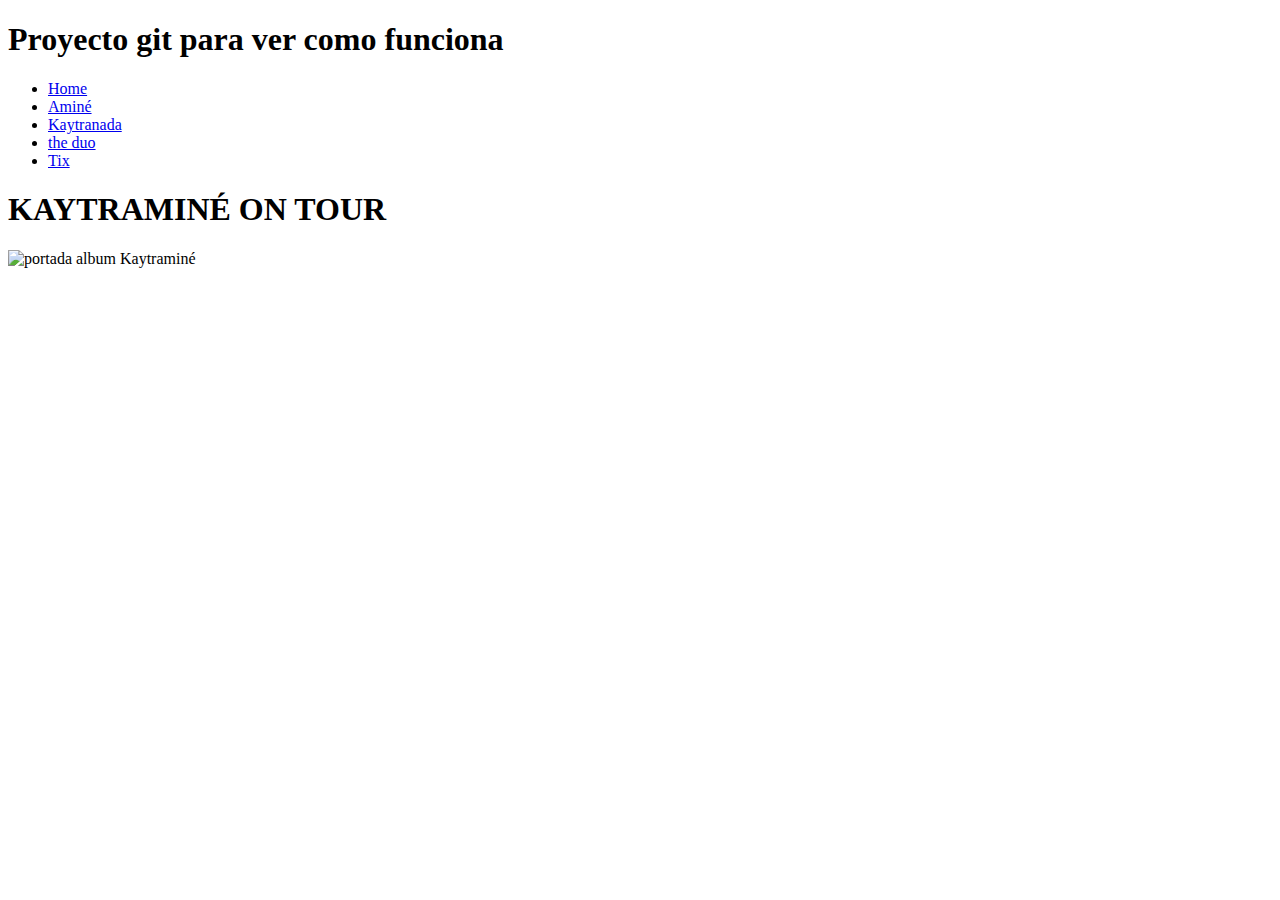
==== index.html @ fcdf0e68 "added links to the navigation bar and started mobile" ====
<!DOCTYPE html>
<html lang="en">
<head>
    <meta charset="UTF-8">
    <meta name="viewport" content="width=device-width, initial-scale=1.0">
    <link href="https://cdn.jsdelivr.net/npm/bootstrap@5.3.2/dist/css/bootstrap.min.css" rel="stylesheet" 
    integrity="sha384-T3c6CoIi6uLrA9TneNEoa7RxnatzjcDSCmG1MXxSR1GAsXEV/Dwwykc2MPK8M2HN" crossorigin="anonymous">
    <title>Proyecto git</title>
</head>
<body>

    <header>
        <h1>Proyecto git para ver como funciona</h1>
        <ul>
            <li><a href="index.html">Home</a></li>
            <li><a href="./pages/amine.html">Aminé</a></li>
            <li><a href="./pages/kaytranada.html">Kaytranada</a></li>
            <li><a href="./pages/kaytramine.html">the duo</a></li>
            <li><a href="./pages/tickets.html">Tix</a></li>
        </ul>
    </header>

    <main>

        <div class="hero-section container">
            <div class="row">
                <h1>KAYTRAMINÉ ON TOUR</h1>
                    <img class="col-sm-12" src="./img/kaytramine-portrait.png" alt="portada album Kaytraminé">
            </div>


        </div>


    </main>
    

    <script src="https://cdn.jsdelivr.net/npm/bootstrap@5.3.2/dist/js/bootstrap.bundle.min.js" 
    integrity="sha384-C6RzsynM9kWDrMNeT87bh95OGNyZPhcTNXj1NW7RuBCsyN/o0jlpcV8Qyq46cDfL" crossorigin="anonymous"></script>
</body>

</html>
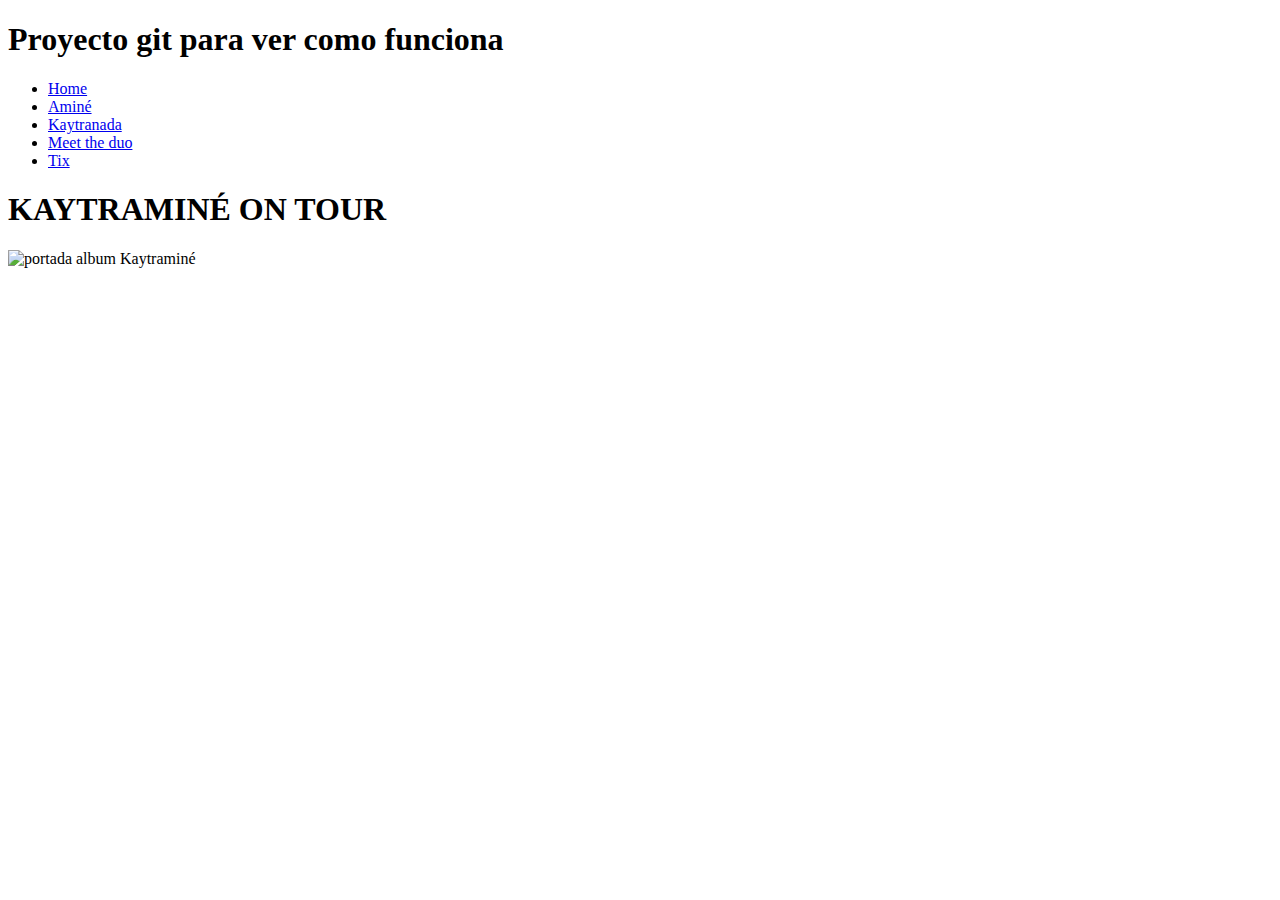
==== commit 33f65c0c: "changed the name of the 4th li" ====
--- a/index.html
+++ b/index.html
@@ -15,7 +15,7 @@
             <li><a href="index.html">Home</a></li>
             <li><a href="./pages/amine.html">Aminé</a></li>
             <li><a href="./pages/kaytranada.html">Kaytranada</a></li>
-            <li><a href="./pages/kaytramine.html">the duo</a></li>
+            <li><a href="./pages/kaytramine.html">Meet the duo</a></li>
             <li><a href="./pages/tickets.html">Tix</a></li>
         </ul>
     </header>
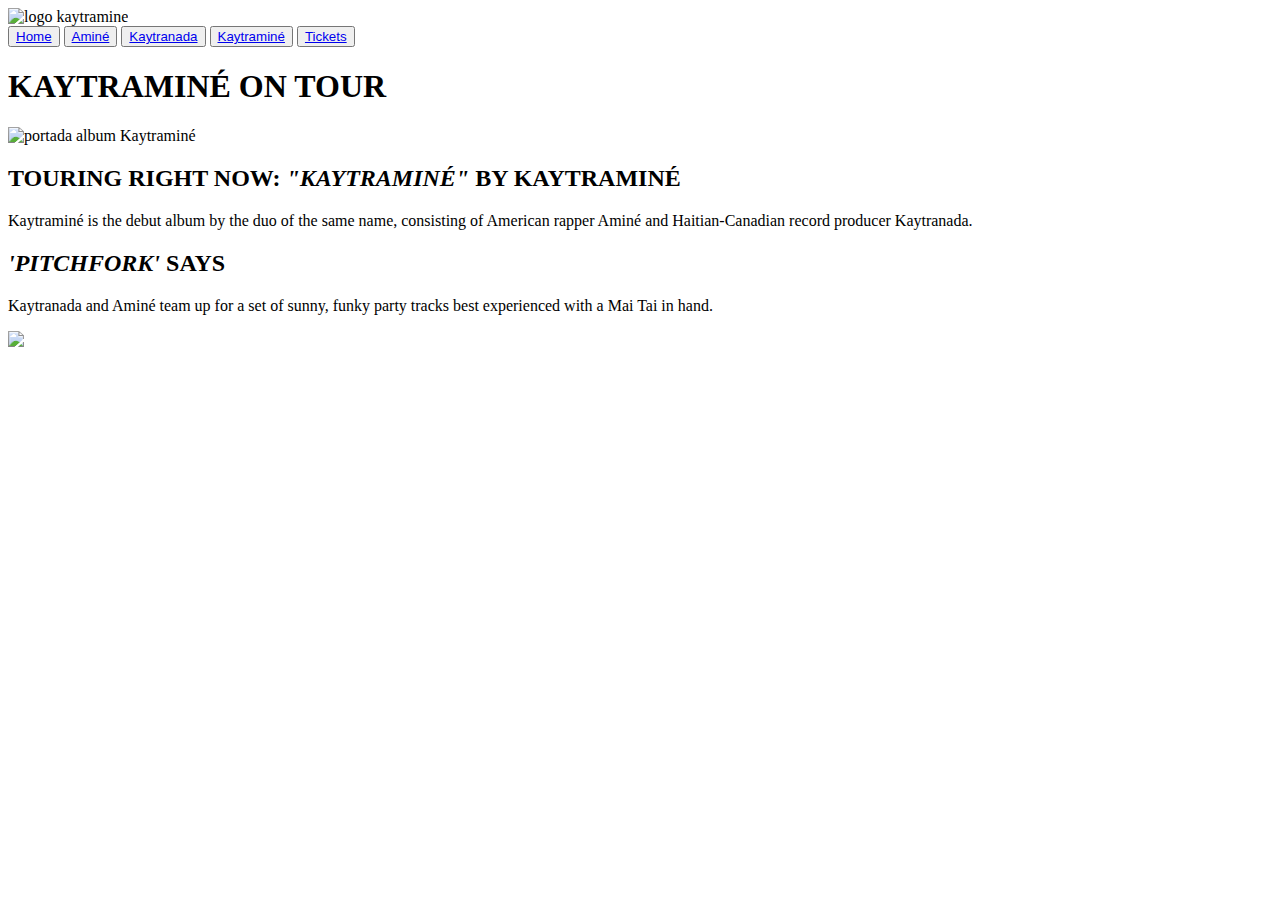
==== commit 04d9922d: "Added second section to index" ====
--- a/index.html
+++ b/index.html
@@ -9,30 +9,53 @@
 </head>
 <body>
 
-    <header>
-        <h1>Proyecto git para ver como funciona</h1>
-        <ul>
-            <li><a href="index.html">Home</a></li>
-            <li><a href="./pages/amine.html">Aminé</a></li>
-            <li><a href="./pages/kaytranada.html">Kaytranada</a></li>
-            <li><a href="./pages/kaytramine.html">Meet the duo</a></li>
-            <li><a href="./pages/tickets.html">Tix</a></li>
-        </ul>
+    <header class="container">
+        <img class="col-sm-8 offset-sm-2 col-xl-4" src="./img/logo.png" alt="logo kaytramine">
+
+        <nav>
+            <div class="nav nav-tabs" id="nav-tab" role="tablist">
+              <button class="nav-link active" id="nav-home-tab" data-bs-toggle="tab" data-bs-target="#nav-home" type="button" role="tab" aria-controls="nav-home" aria-selected="true"><a href="./index.html">Home</a></button>
+              <button class="nav-link" id="nav-amine-tab" data-bs-toggle="tab" data-bs-target="#nav-amine" type="button" role="tab" aria-controls="nav-amine" aria-selected="false"><a href="./pages/amine.html">Aminé</a></button>
+              <button class="nav-link" id="nav-kaytranada-tab" data-bs-toggle="tab" data-bs-target="#nav-kaytranada" type="button" role="tab" aria-controls="nav-kaytranada" aria-selected="false"><a href="./pages/kaytranada.html">Kaytranada</a></button>
+              <button class="nav-link" id="nav-kaytramine-tab" data-bs-toggle="tab" data-bs-target="#nav-kaytramine" type="button" role="tab" aria-controls="nav-kaytramine" aria-selected="false"><a href="./pages/kaytramine.html">Kaytraminé</a></button>
+              <button class="nav-link" id="nav-tickets-tab" data-bs-toggle="tab" data-bs-target="#nav-tickets" type="button" role="tab" aria-controls="nav-tickets" aria-selected="false"><a href="./pages/tickets.html">Tickets</a></button>
+            </div>
+          </nav>
+          <div class="tab-content" id="nav-tabContent">
+            <div class="tab-pane fade show active" id="nav-home" role="tabpanel" aria-labelledby="nav-home-tab" tabindex="0"></div>
+            <div class="tab-pane fade" id="nav-amine" role="tabpanel" aria-labelledby="nav-amine-tab" tabindex="0"></div>
+            <div class="tab-pane fade" id="nav-kaytranada" role="tabpanel" aria-labelledby="nav-kaytranada-tab" tabindex="0"></div>
+            <div class="tab-pane fade" id="nav-kaytramine" role="tabpanel" aria-labelledby="nav-kaytramine-tab" tabindex="0"></div>
+            <div class="tab-pane fade" id="nav-tickets" role="tabpanel" aria-labelledby="nav-tickets-tab" tabindex="0"></div>
+            
+          </div>
     </header>
 
     <main>
 
-        <div class="hero-section container">
-            <div class="row">
+        <div class="landing container">
+            <div class="hero-section">
                 <h1>KAYTRAMINÉ ON TOUR</h1>
-                    <img class="col-sm-12" src="./img/kaytramine-portrait.png" alt="portada album Kaytraminé">
+                    <img class="col-sm-12 col-xl-8 offset-xl-2" src="./img/kaytramine-portrait.png" alt="portada album Kaytraminé">
+                    <article class="col-sm-12 col-xl-5">
+                        <h2><strong>TOURING RIGHT NOW: <em>"KAYTRAMINÉ"</em> BY KAYTRAMINÉ</strong></h2>
+                        <p>Kaytraminé is the debut album by the duo of the same name, consisting of American rapper Aminé and Haitian-Canadian record producer Kaytranada.</p>
+                    </article>
             </div>
+        </div>
 
-
+        <div class="pages container">
+            <h2><em>'PITCHFORK'</em> SAYS</h2>
+            <p>Kaytranada and Aminé team up for a set of sunny, funky party tracks best experienced with a Mai Tai in hand.</p>
+            <img class="col-sm-12 col-xl-4 " src="./img/label.png">
         </div>
 
 
     </main>
+
+    <footer>
+        <i class></i>
+    </footer>
     
 
     <script src="https://cdn.jsdelivr.net/npm/bootstrap@5.3.2/dist/js/bootstrap.bundle.min.js" 
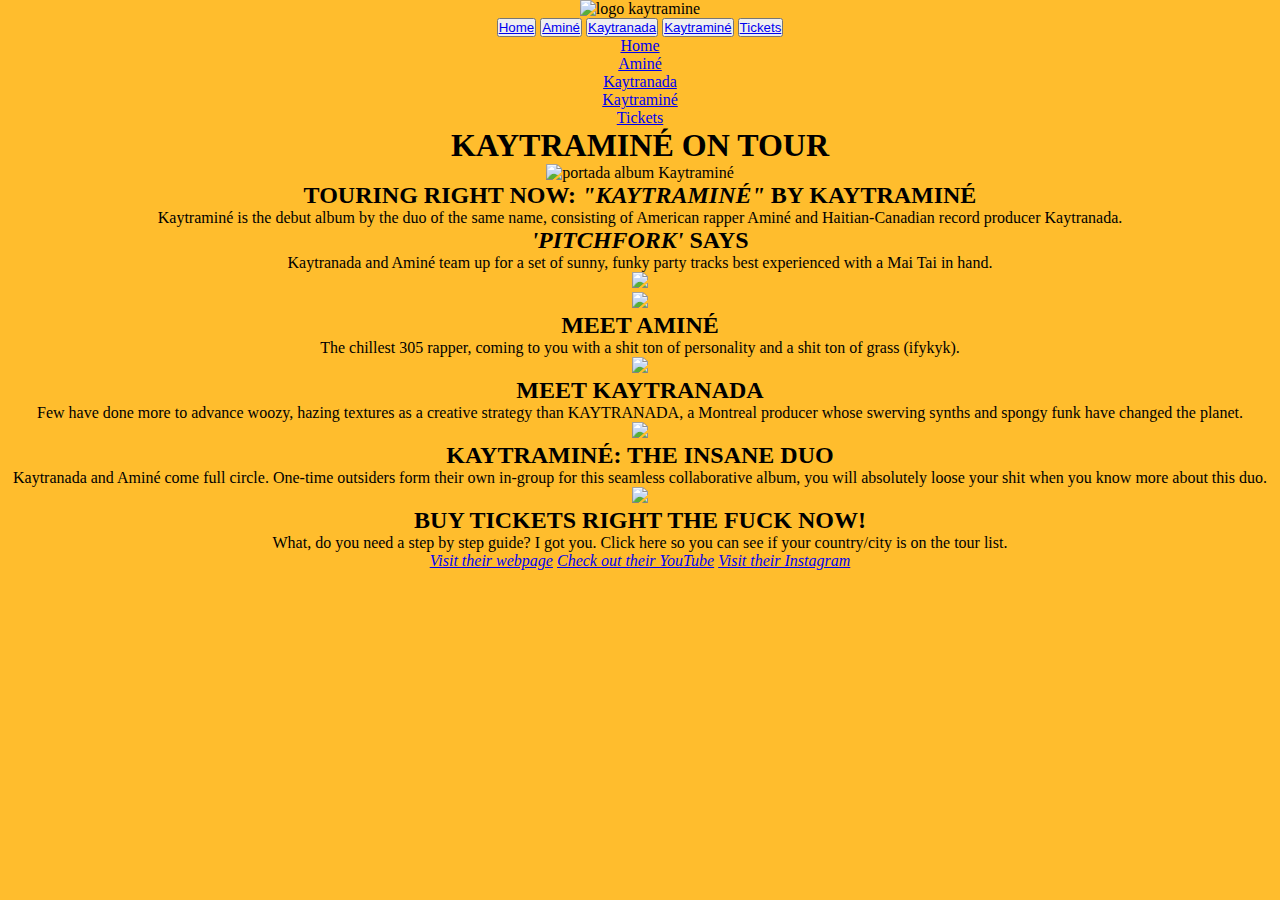
==== commit 1b4b343e: "linked css and added main elements" ====
--- a/index.html
+++ b/index.html
@@ -3,16 +3,17 @@
 <head>
     <meta charset="UTF-8">
     <meta name="viewport" content="width=device-width, initial-scale=1.0">
+    <link rel="stylesheet" href="./css/styles.css">
     <link href="https://cdn.jsdelivr.net/npm/bootstrap@5.3.2/dist/css/bootstrap.min.css" rel="stylesheet" 
     integrity="sha384-T3c6CoIi6uLrA9TneNEoa7RxnatzjcDSCmG1MXxSR1GAsXEV/Dwwykc2MPK8M2HN" crossorigin="anonymous">
-    <title>Proyecto git</title>
+    <title>KAYTRAMINÉ ON TOUR</title>
 </head>
 <body>
 
     <header class="container">
         <img class="col-sm-8 offset-sm-2 col-xl-4" src="./img/logo.png" alt="logo kaytramine">
 
-        <nav>
+        <nav class="nav-mobile">
             <div class="nav nav-tabs" id="nav-tab" role="tablist">
               <button class="nav-link active" id="nav-home-tab" data-bs-toggle="tab" data-bs-target="#nav-home" type="button" role="tab" aria-controls="nav-home" aria-selected="true"><a href="./index.html">Home</a></button>
               <button class="nav-link" id="nav-amine-tab" data-bs-toggle="tab" data-bs-target="#nav-amine" type="button" role="tab" aria-controls="nav-amine" aria-selected="false"><a href="./pages/amine.html">Aminé</a></button>
@@ -29,6 +30,16 @@
             <div class="tab-pane fade" id="nav-tickets" role="tabpanel" aria-labelledby="nav-tickets-tab" tabindex="0"></div>
             
           </div>
+
+          <nav class="nav-desktop">
+            <ul>
+                <li><a href="./index.html">Home</a></li>
+                <li><a href="./pages/amine.html">Aminé</a></li>
+                <li><a href="./pages/kaytranada.html">Kaytranada</a></li>
+                <li><a href="./pages/kaytramine.html">Kaytraminé</a></li>
+                <li><a href="./pages/tickets.html">Tickets</a></li>
+            </ul>
+          </nav>
     </header>
 
     <main>
@@ -48,13 +59,61 @@
             <h2><em>'PITCHFORK'</em> SAYS</h2>
             <p>Kaytranada and Aminé team up for a set of sunny, funky party tracks best experienced with a Mai Tai in hand.</p>
             <img class="col-sm-12 col-xl-4 " src="./img/label.png">
+
+            <div class="cards">
+
+                <div class="card container">
+                    <div class="img-area">
+                        <img src="./img/amine-purple.jpg">
+                    </div>
+                    <div class="text-area">
+                        <h2>MEET AMINÉ</h2>
+                        <p>The chillest 305 rapper, coming to you with a shit ton of personality and a shit ton of grass (ifykyk).</p>
+                    </div>
+                </div>
+
+                <div class="card container">
+                    <div class="img-area">
+                        <img src="./img/kaytranada-orange.jpg">
+                    </div>
+                    <div class="text-area">
+                        <h2>MEET KAYTRANADA</h2>
+                        <p>Few have done more to advance woozy, hazing textures as a creative strategy than KAYTRANADA, a Montreal producer whose swerving synths and spongy funk have changed the planet.</p>
+                    </div>
+                </div>
+
+                <div class="card container">
+                    <div class="img-area">
+                        <img src="./img/kaytramine.jpg">
+                    </div>
+                    <div class="text-area">
+                        <h2>KAYTRAMINÉ: THE INSANE DUO</h2>
+                        <p>Kaytranada and Aminé come full circle. One-time outsiders form their own in-group for this seamless collaborative album, you will absolutely loose your shit when you know more about this duo.</p>
+                    </div>
+                </div>
+
+                <div class="card container">
+                    <div class="img-area">
+                        <img src="./img/kaytramine-album-cover.jpg">
+                    </div>
+                    <div class="text-area">
+                        <h2>BUY TICKETS RIGHT THE FUCK NOW!</h2>
+                        <p>What, do you need a step by step guide? I got you. Click here so you can see if your country/city is on the tour list.</p>
+                    </div>
+                </div>
+
+            </div>
         </div>
-
 
     </main>
 
     <footer>
-        <i class></i>
+        <div class="bottom-icons">
+            <a href="https://kaytramine.com/"><i class="fa-solid fa-globe"> Visit their webpage</i></a>
+            <a href="https://www.youtube.com/watch?v=Fbgsu4eP59o&list=PLgmepPpw93pwMlzt09ep19Pjx5pPJwtaE&ab_channel=Amin%C3%A9"><i class="fa-brands fa-youtube"> Check out their YouTube</i></a>
+            <a href="https://www.instagram.com/kaytramine/"><i class="fa-brands fa-square-instagram"> Visit their Instagram</i></a>
+
+        </div>
     </footer>
     
 
--- a/css/styles.css
+++ b/css/styles.css
@@ -0,0 +1,12 @@
+* {
+    margin: 0;
+    padding: 0;
+    box-sizing: border-box;
+}
+
+body {
+    background-color: #ffbd2d;
+    font-family: Kanit;
+    text-align: center;
+}
+
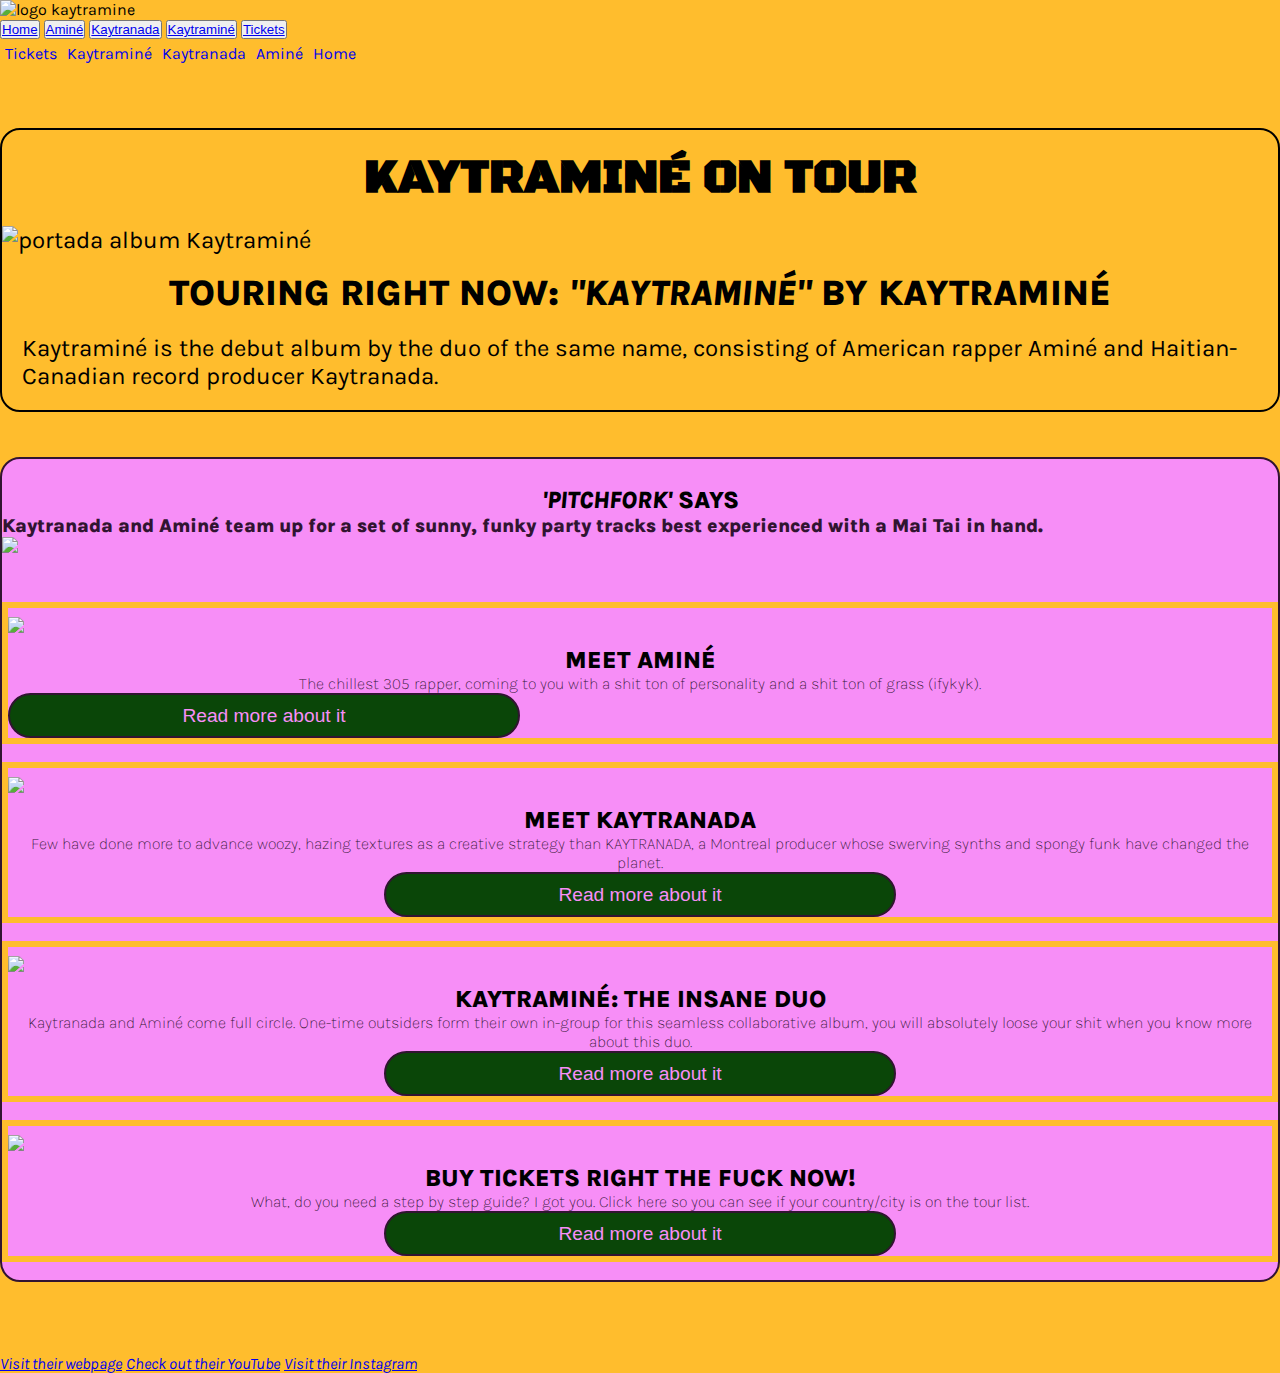
==== commit a2f35636: "finished css for index file" ====
--- a/index.html
+++ b/index.html
@@ -3,9 +3,16 @@
 <head>
     <meta charset="UTF-8">
     <meta name="viewport" content="width=device-width, initial-scale=1.0">
-    <link rel="stylesheet" href="./css/styles.css">
     <link href="https://cdn.jsdelivr.net/npm/bootstrap@5.3.2/dist/css/bootstrap.min.css" rel="stylesheet" 
     integrity="sha384-T3c6CoIi6uLrA9TneNEoa7RxnatzjcDSCmG1MXxSR1GAsXEV/Dwwykc2MPK8M2HN" crossorigin="anonymous">
+    <link rel="stylesheet" href="./css/styles.css">
+    <link rel="preconnect" href="https://fonts.googleapis.com">
+    <link rel="preconnect" href="https://fonts.gstatic.com" crossorigin>
+    <link href="https://fonts.googleapis.com/css2?family=Black+Ops+One&family=Karla:wght@400;700&family=Russo+One&display=swap" rel="stylesheet">
+    <link rel="preconnect" href="https://fonts.googleapis.com">
+    <link rel="preconnect" href="https://fonts.gstatic.com" crossorigin>
+    <link href="https://fonts.googleapis.com/css2?family=Karla:wght@800&display=swap" rel="stylesheet">
+
     <title>KAYTRAMINÉ ON TOUR</title>
 </head>
 <body>
@@ -13,7 +20,7 @@
     <header class="container">
         <img class="col-sm-8 offset-sm-2 col-xl-4" src="./img/logo.png" alt="logo kaytramine">
 
-        <nav class="nav-mobile">
+        <nav class="nav-mobile d-lg-none">
             <div class="nav nav-tabs" id="nav-tab" role="tablist">
               <button class="nav-link active" id="nav-home-tab" data-bs-toggle="tab" data-bs-target="#nav-home" type="button" role="tab" aria-controls="nav-home" aria-selected="true"><a href="./index.html">Home</a></button>
               <button class="nav-link" id="nav-amine-tab" data-bs-toggle="tab" data-bs-target="#nav-amine" type="button" role="tab" aria-controls="nav-amine" aria-selected="false"><a href="./pages/amine.html">Aminé</a></button>
@@ -31,7 +38,7 @@
             
           </div>
 
-          <nav class="nav-desktop">
+          <nav class="nav-desktop d-none d-xl-block">
             <ul>
                 <li><a href="./index.html">Home</a></li>
                 <li><a href="./pages/amine.html">Aminé</a></li>
@@ -46,17 +53,17 @@
 
         <div class="landing container">
             <div class="hero-section">
-                <h1>KAYTRAMINÉ ON TOUR</h1>
-                    <img class="col-sm-12 col-xl-8 offset-xl-2" src="./img/kaytramine-portrait.png" alt="portada album Kaytraminé">
-                    <article class="col-sm-12 col-xl-5">
-                        <h2><strong>TOURING RIGHT NOW: <em>"KAYTRAMINÉ"</em> BY KAYTRAMINÉ</strong></h2>
+                <h1 class="display-1">KAYTRAMINÉ ON TOUR</h1>
+                    <img class="col-sm-12 col-xl-12" src="./img/kaytramine-portrait.png" alt="portada album Kaytraminé">
+                    <article class="col-sm-12 col-xl-6 offset-xl-3">
+                        <h2 class="display-2"><strong>TOURING RIGHT NOW: <em>"KAYTRAMINÉ"</em> BY KAYTRAMINÉ</strong></h2>
                         <p>Kaytraminé is the debut album by the duo of the same name, consisting of American rapper Aminé and Haitian-Canadian record producer Kaytranada.</p>
                     </article>
             </div>
         </div>
 
         <div class="pages container">
-            <h2><em>'PITCHFORK'</em> SAYS</h2>
+            <h2 class="display-3"><em>'PITCHFORK'</em> SAYS</h2>
             <p>Kaytranada and Aminé team up for a set of sunny, funky party tracks best experienced with a Mai Tai in hand.</p>
             <img class="col-sm-12 col-xl-4 " src="./img/label.png">
 
@@ -66,40 +73,44 @@
                     <div class="img-area">
                         <img src="./img/amine-purple.jpg">
                     </div>
-                    <div class="text-area">
-                        <h2>MEET AMINÉ</h2>
+                    <article class="text-area">
+                        <h2 class="display-2">MEET AMINÉ</h2>
                         <p>The chillest 305 rapper, coming to you with a shit ton of personality and a shit ton of grass (ifykyk).</p>
-                    </div>
+                    </article>
+                    <button>Read more about it</button>
                 </div>
 
                 <div class="card container">
                     <div class="img-area">
                         <img src="./img/kaytranada-orange.jpg">
                     </div>
-                    <div class="text-area">
-                        <h2>MEET KAYTRANADA</h2>
+                    <article class="text-area">
+                        <h2 class="display-2">MEET KAYTRANADA</h2>
                         <p>Few have done more to advance woozy, hazing textures as a creative strategy than KAYTRANADA, a Montreal producer whose swerving synths and spongy funk have changed the planet.</p>
-                    </div>
+                        <button>Read more about it</button>
+                    </article>
                 </div>
 
                 <div class="card container">
                     <div class="img-area">
                         <img src="./img/kaytramine.jpg">
                     </div>
-                    <div class="text-area">
-                        <h2>KAYTRAMINÉ: THE INSANE DUO</h2>
+                    <article class="text-area">
+                        <h2 class="display-2">KAYTRAMINÉ: THE INSANE DUO</h2>
                         <p>Kaytranada and Aminé come full circle. One-time outsiders form their own in-group for this seamless collaborative album, you will absolutely loose your shit when you know more about this duo.</p>
-                    </div>
+                        <button>Read more about it</button>
+                    </article>
                 </div>
 
                 <div class="card container">
                     <div class="img-area">
                         <img src="./img/kaytramine-album-cover.jpg">
                     </div>
-                    <div class="text-area">
-                        <h2>BUY TICKETS RIGHT THE FUCK NOW!</h2>
+                    <article class="text-area">
+                        <h2 class="display-2">BUY TICKETS RIGHT THE FUCK NOW!</h2>
                         <p>What, do you need a step by step guide? I got you. Click here so you can see if your country/city is on the tour list.</p>
-                    </div>
+                        <button>Read more about it</button>
+                    </article>
                 </div>
 
             </div>
--- a/css/styles.css
+++ b/css/styles.css
@@ -6,7 +6,140 @@
 
 body {
     background-color: #ffbd2d;
-    font-family: Kanit;
-    text-align: center;
+    font-family: Karla;
 }
 
+header {
+    justify-content: space-between;
+}
+
+.nav-mobile {
+    display: block;
+}
+
+header button:hover {
+    background-color: #f78ef7;
+    color: #0a4608;
+    font-weight: 800;
+}
+
+.nav-desktop {
+    display: grid;
+    justify-content: space-between;
+    align-items: center;
+}    
+
+ul li {
+    padding: 5px;
+    list-style: none;
+}
+
+li {
+    padding: 5px;
+    float: right;
+    display: inline;
+}
+
+li a{
+    text-decoration-line: none;
+}
+
+li a:hover {
+    background-color: magenta;
+    text-decoration-line: underline;
+    color: white;
+    border-radius: 100%;
+  }
+
+  main {
+    margin-top: 60px;
+  }
+
+  .hero-section h1 {
+    font-family: Black Ops One;
+    text-align: center;
+    margin-top: 2vh;
+    margin-bottom: 2vh;
+  }
+
+  .hero-section h2 {
+    text-align: center;
+    font-weight: 800;
+    margin-top: 2vh;
+    margin-bottom: 2vh;
+  }
+
+  .hero-section {
+    font-size: 1.5rem;
+    border-radius: 20px;
+    border: 2px solid black;
+  }
+
+  .hero-section article p {
+    margin: 20px;
+  }
+
+  .pages {
+    margin-top: 5vh;
+    background: #f78ef7;
+    padding-top: 3vh;
+    border-radius: 20px;
+    border: #311431 2px solid;
+  }
+
+  .pages h2 {
+    text-align: center;
+    font-weight: 800;
+  }
+
+  .pages p {
+    font-size: 1.2rem;
+    color: #311431;
+    font-weight: 800;
+  }
+
+  .cards {
+    margin-top: 5vh;
+  }
+
+  .card {
+    border: 6px solid #ffbd2d;
+    margin: 2vh 0 2vh;
+  }
+
+  .card img {
+    margin-top: 1vh;
+    width: 100%;
+  }
+
+  .text-area {
+    margin-top: 1vh;
+    text-align: center;
+  }
+
+  .card p {
+    font-size: 1rem;
+    font-weight: 100;
+  }
+
+ .card button {
+    width: 40vw;
+    height: 5vh;
+    font-size: 1.2rem;
+    border-radius: 220px;
+    border: 2px solid #311431;
+    margin: 0 auto;
+    background-color: #0a4608;
+    color: #f78ef7;
+    font-weight: 100;
+  }
+  
+ .card button:hover {
+    background-color: #f78ef7;
+    color: #0a4608;
+    font-weight: 800;
+  }
+
+  footer {
+    margin-top: 8vh;
+  }
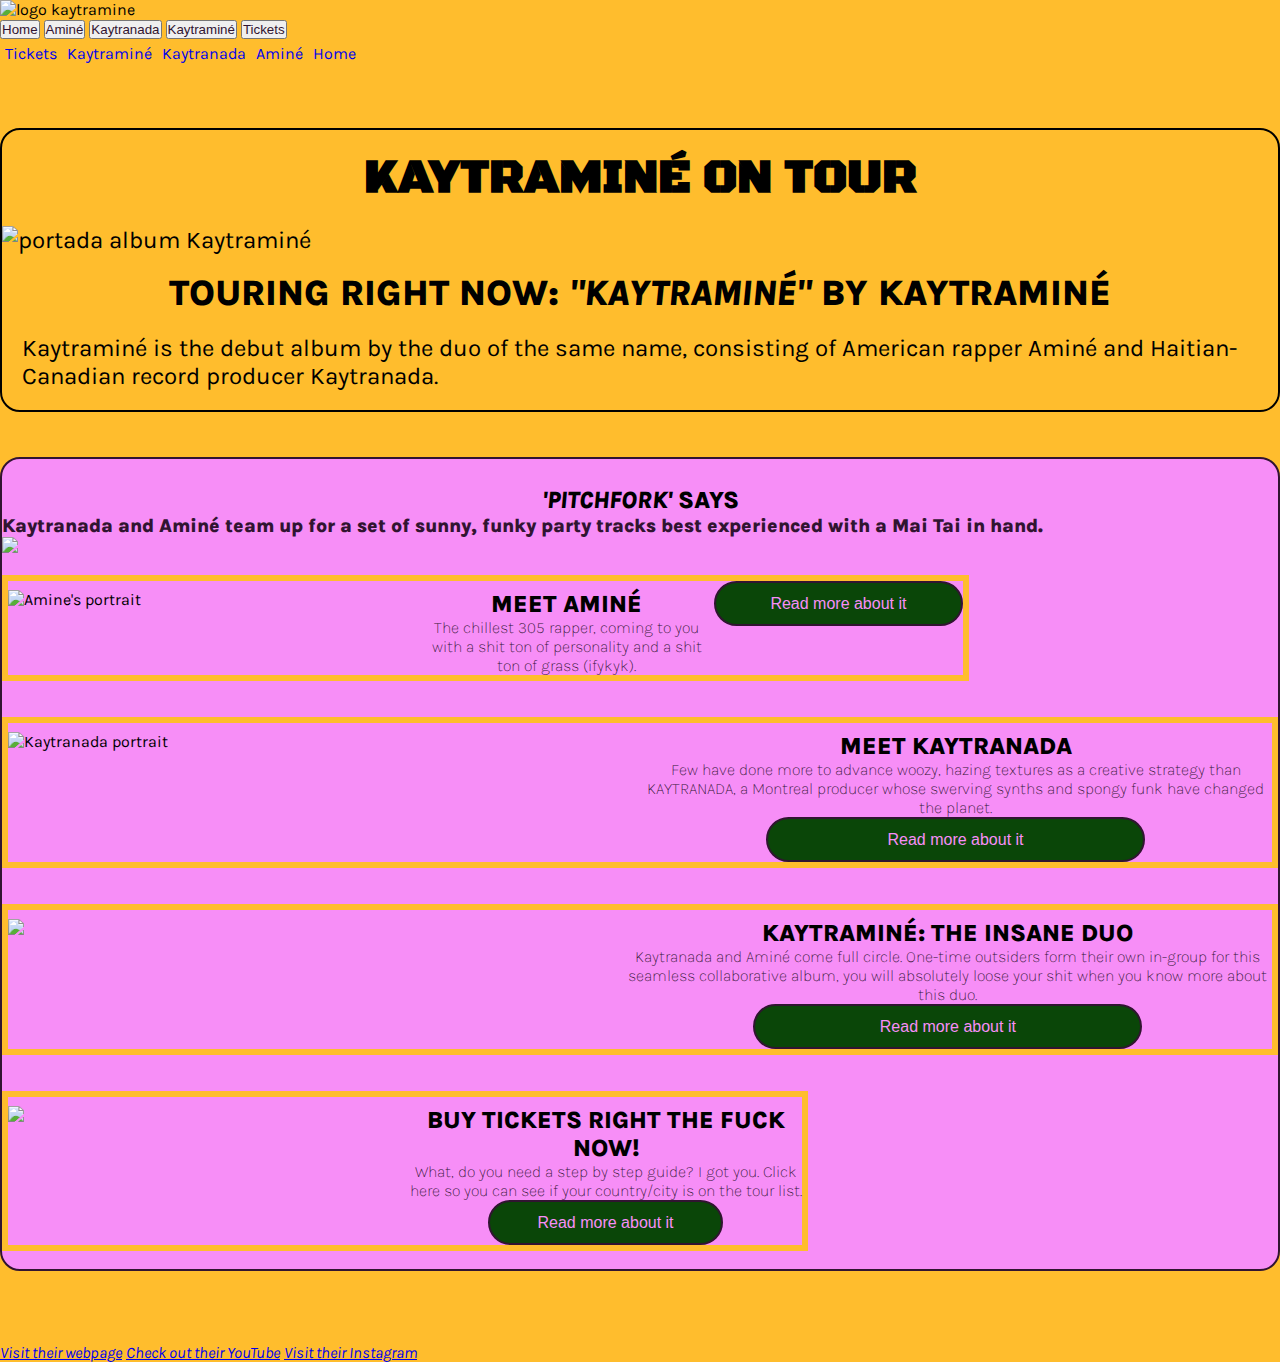
==== commit b3735a69: "fixed responsive card deck system with bootstrap" ====
--- a/index.html
+++ b/index.html
@@ -67,53 +67,50 @@
             <p>Kaytranada and Aminé team up for a set of sunny, funky party tracks best experienced with a Mai Tai in hand.</p>
             <img class="col-sm-12 col-xl-4 " src="./img/label.png">
 
-            <div class="cards">
-
-                <div class="card container">
-                    <div class="img-area">
-                        <img src="./img/amine-purple.jpg">
-                    </div>
-                    <article class="text-area">
+            <div class="row row-cols-1 row-cols-md-2 g-4">
+                <div class="col">
+                  <div class="card">
+                    <img src="./img/amine-purple.jpg" class="card-img-top"
+                      alt="Amine's portrait"/>
+                      <article class="text-area">
                         <h2 class="display-2">MEET AMINÉ</h2>
                         <p>The chillest 305 rapper, coming to you with a shit ton of personality and a shit ton of grass (ifykyk).</p>
                     </article>
                     <button>Read more about it</button>
+                  </div>
                 </div>
-
-                <div class="card container">
-                    <div class="img-area">
-                        <img src="./img/kaytranada-orange.jpg">
-                    </div>
+                <div class="col">
+                  <div class="card">
+                    <img src="./img/kaytranada-orange.jpg" class="card-img-top" alt="Kaytranada portrait">
                     <article class="text-area">
                         <h2 class="display-2">MEET KAYTRANADA</h2>
                         <p>Few have done more to advance woozy, hazing textures as a creative strategy than KAYTRANADA, a Montreal producer whose swerving synths and spongy funk have changed the planet.</p>
                         <button>Read more about it</button>
                     </article>
+                  </div>
                 </div>
-
-                <div class="card container">
-                    <div class="img-area">
-                        <img src="./img/kaytramine.jpg">
-                    </div>
+                <div class="col">
+                  <div class="card">
+                    <img src="./img/kaytramine.jpg">
                     <article class="text-area">
                         <h2 class="display-2">KAYTRAMINÉ: THE INSANE DUO</h2>
                         <p>Kaytranada and Aminé come full circle. One-time outsiders form their own in-group for this seamless collaborative album, you will absolutely loose your shit when you know more about this duo.</p>
                         <button>Read more about it</button>
                     </article>
+                  </div>
                 </div>
-
-                <div class="card container">
-                    <div class="img-area">
-                        <img src="./img/kaytramine-album-cover.jpg">
-                    </div>
+                <div class="col">
+                  <div class="card">
+                    <img src="./img/kaytramine-album-cover.jpg">
                     <article class="text-area">
                         <h2 class="display-2">BUY TICKETS RIGHT THE FUCK NOW!</h2>
                         <p>What, do you need a step by step guide? I got you. Click here so you can see if your country/city is on the tour list.</p>
                         <button>Read more about it</button>
                     </article>
+                  </div>
                 </div>
-
-            </div>
+              </div>
+              
         </div>
 
     </main>
--- a/css/styles.css
+++ b/css/styles.css
@@ -15,6 +15,11 @@
 
 .nav-mobile {
     display: block;
+}
+
+.nav-mobile a {
+    text-decoration-line: none;
+    color: #311431;
 }
 
 header button:hover {
@@ -98,8 +103,9 @@
     font-weight: 800;
   }
 
-  .cards {
+  .card {
     margin-top: 5vh;
+    display: inline-flex;
   }
 
   .card {
@@ -123,10 +129,10 @@
   }
 
  .card button {
-    width: 40vw;
+    width: 60%;
     height: 5vh;
-    font-size: 1.2rem;
-    border-radius: 220px;
+    font-size: 1rem;
+    border-radius: 210px;
     border: 2px solid #311431;
     margin: 0 auto;
     background-color: #0a4608;
@@ -142,4 +148,5 @@
 
   footer {
     margin-top: 8vh;
+
   }
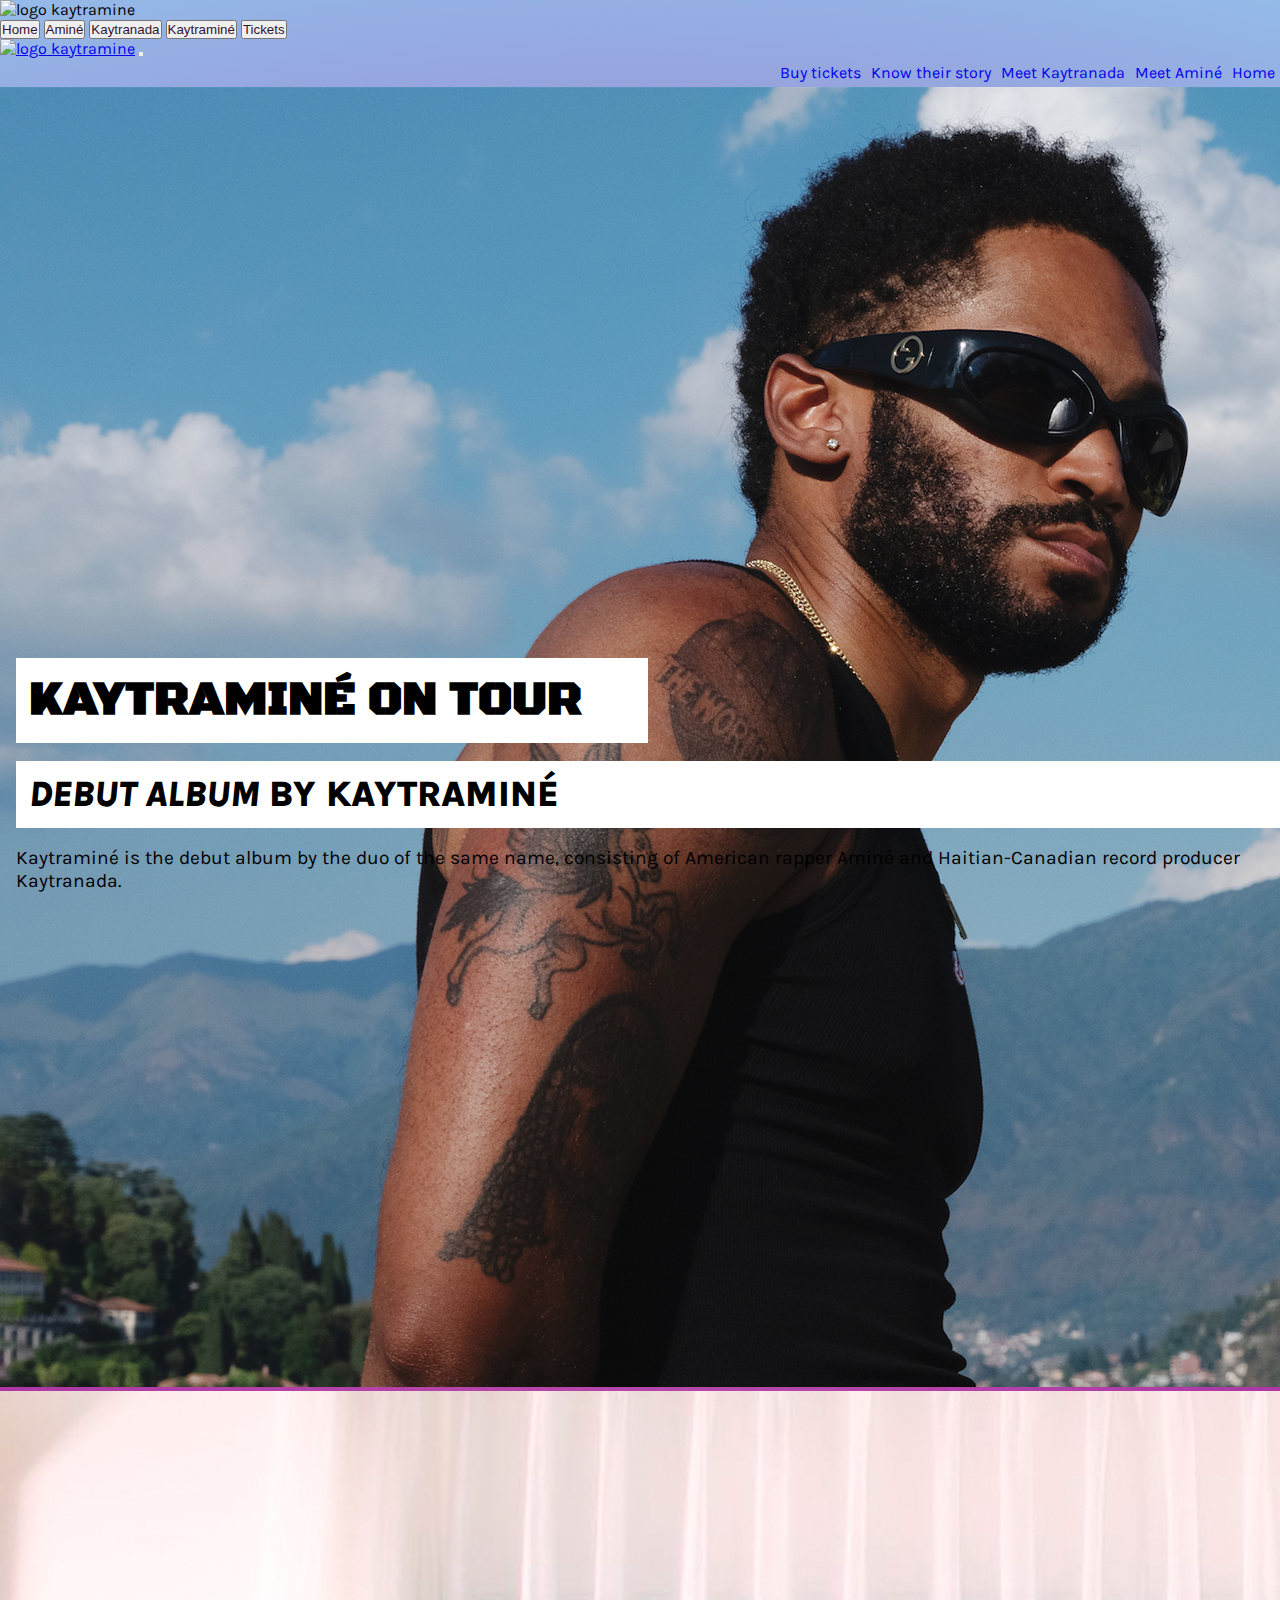
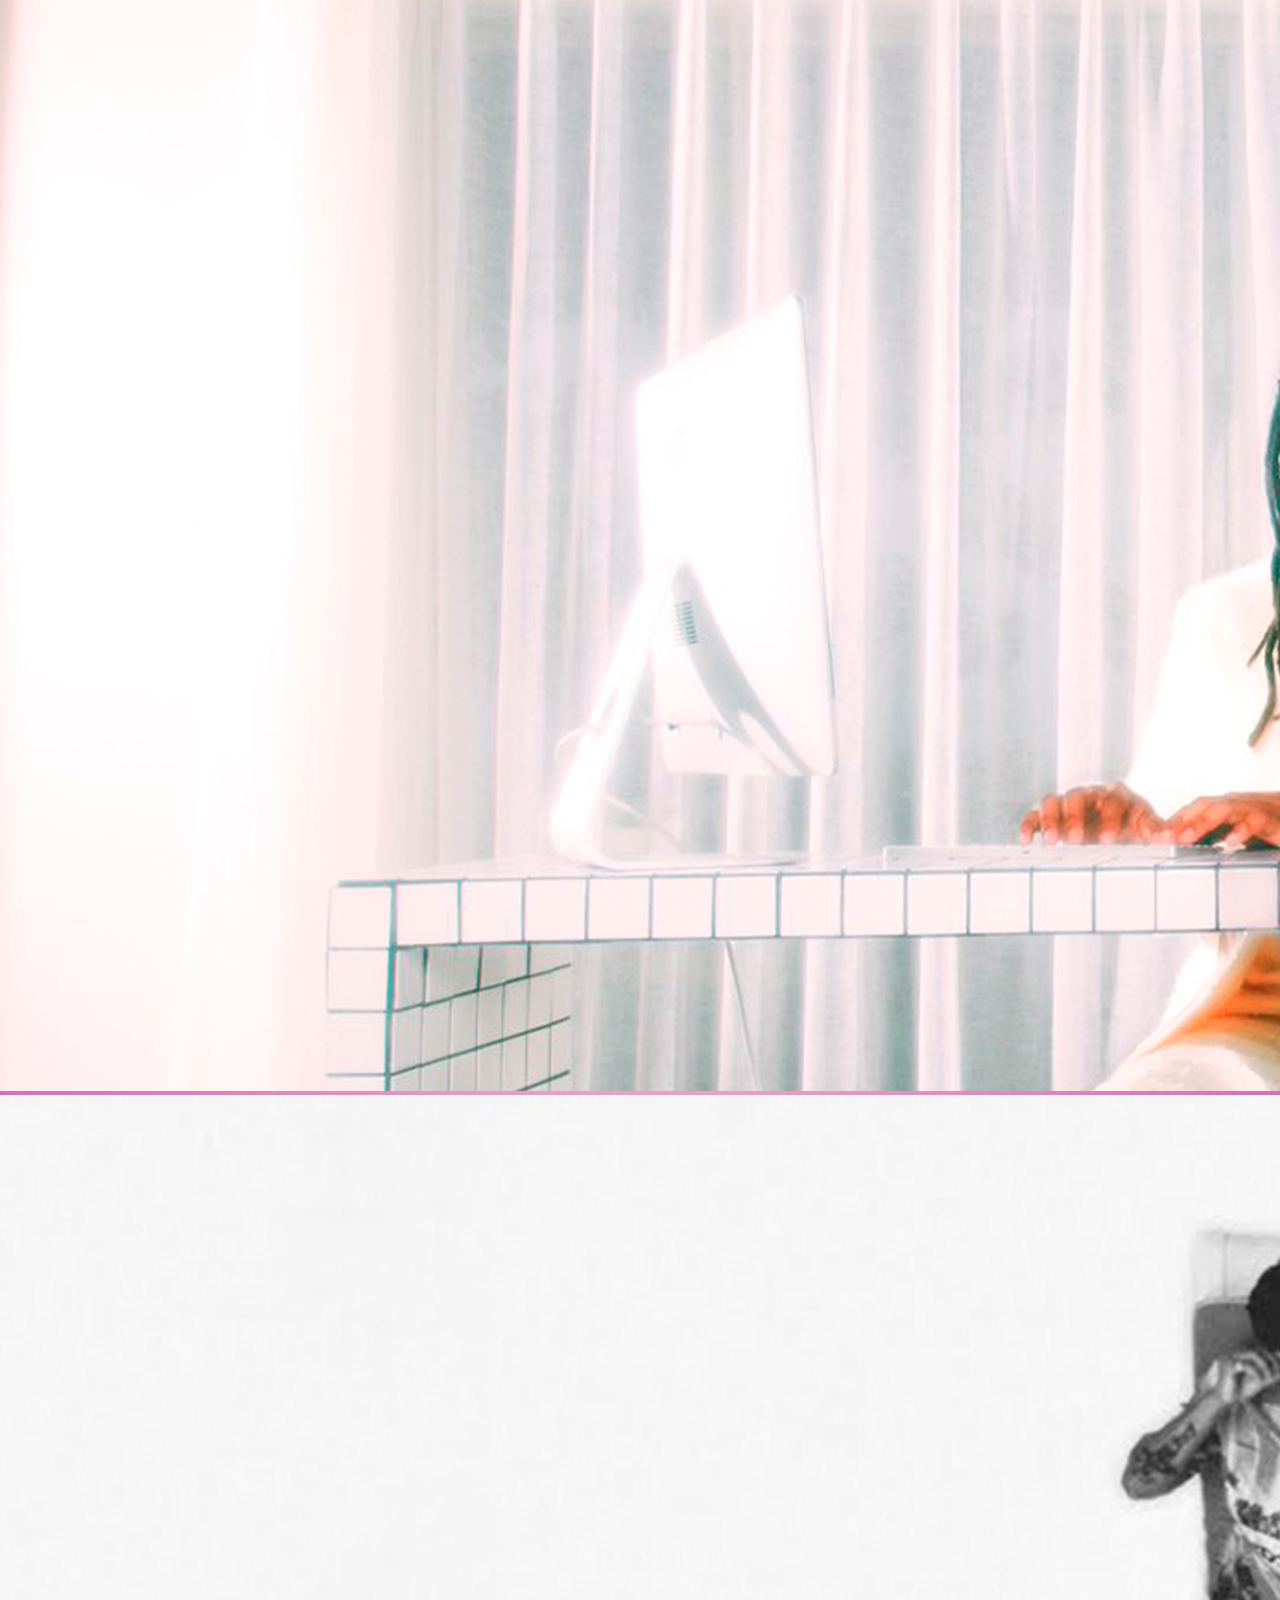
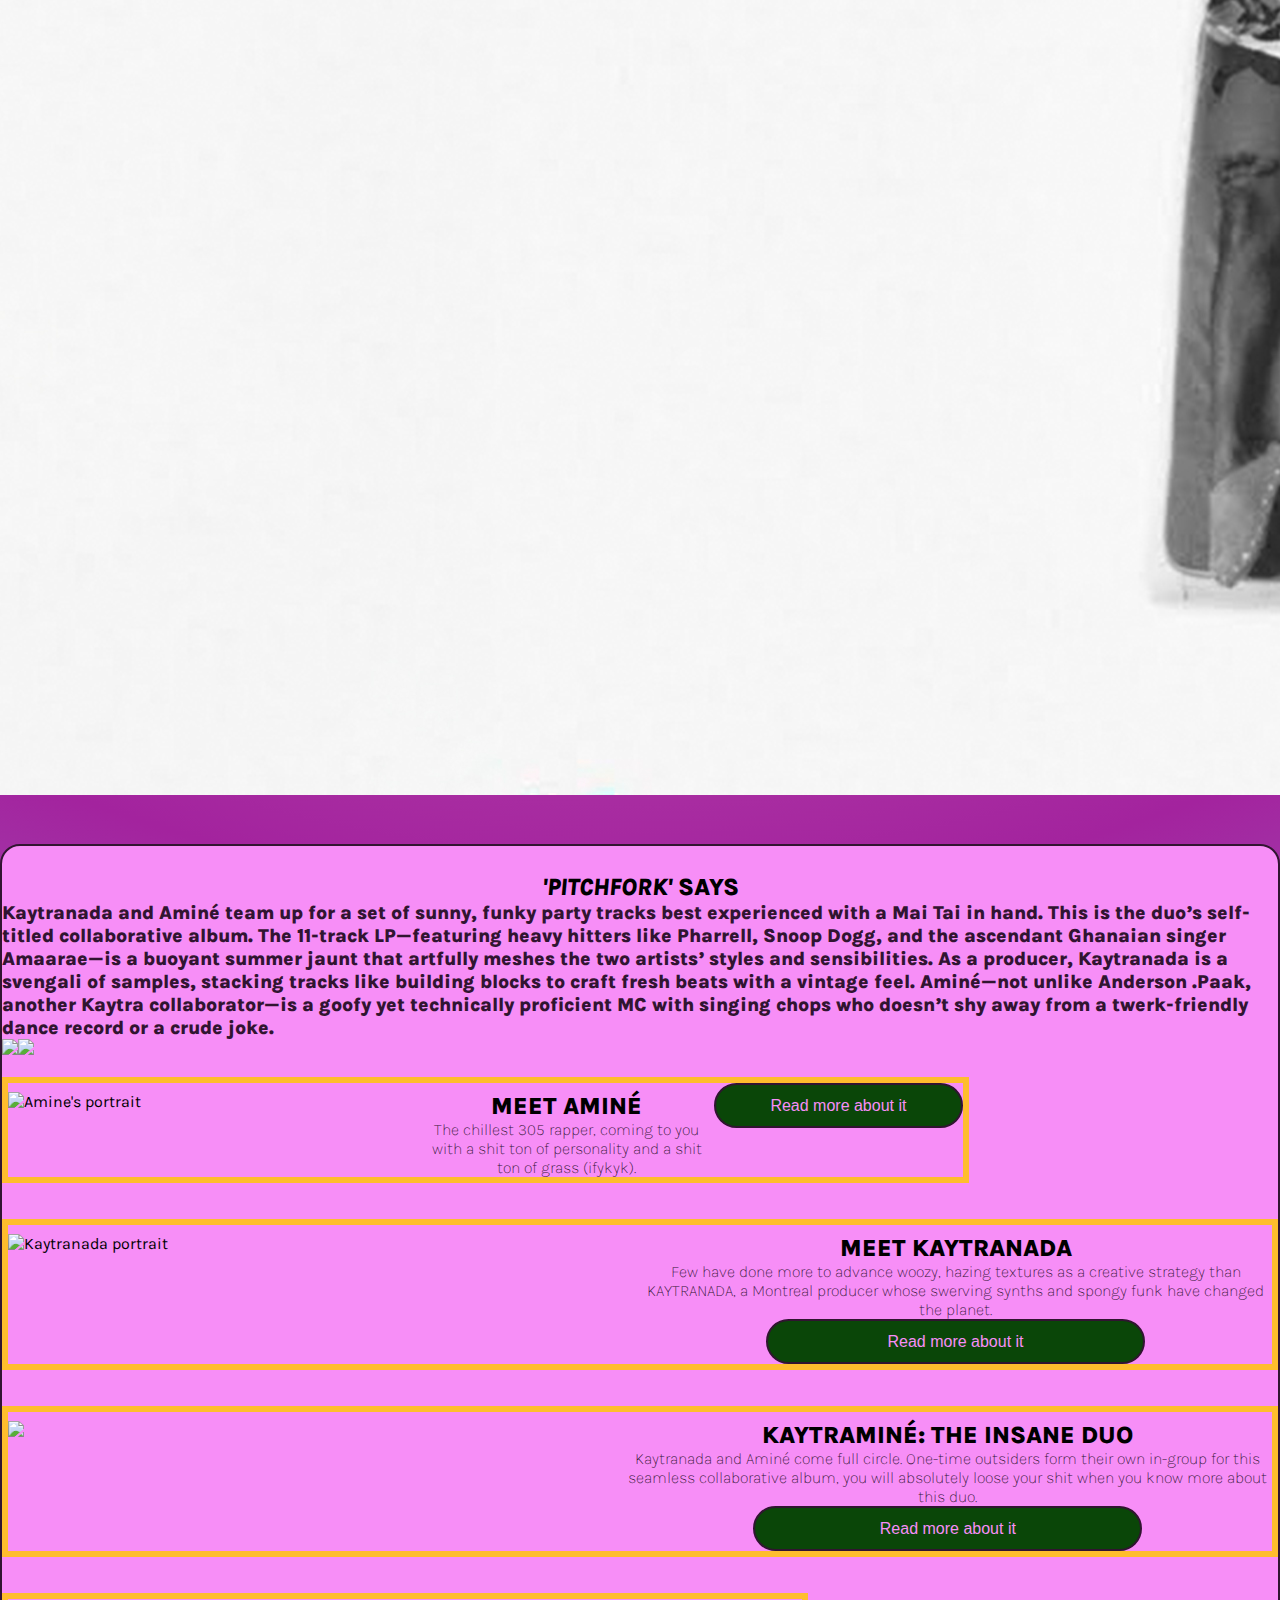
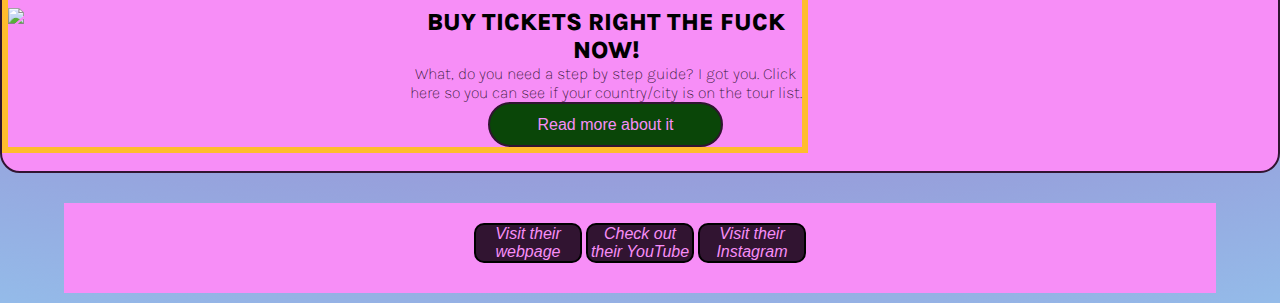
==== commit 1731c655: "changed the whole thing, added carousel and new nav system" ====
--- a/index.html
+++ b/index.html
@@ -18,7 +18,7 @@
 <body>
 
     <header class="container">
-        <img class="col-sm-8 offset-sm-2 col-xl-4" src="./img/logo.png" alt="logo kaytramine">
+        <img class="col-sm-8 offset-sm-2 d-lg-none" src="./img/logo.png" alt="logo kaytramine">
 
         <nav class="nav-mobile d-lg-none">
             <div class="nav nav-tabs" id="nav-tab" role="tablist">
@@ -38,34 +38,70 @@
             
           </div>
 
-          <nav class="nav-desktop d-none d-xl-block">
-            <ul>
-                <li><a href="./index.html">Home</a></li>
-                <li><a href="./pages/amine.html">Aminé</a></li>
-                <li><a href="./pages/kaytranada.html">Kaytranada</a></li>
-                <li><a href="./pages/kaytramine.html">Kaytraminé</a></li>
-                <li><a href="./pages/tickets.html">Tickets</a></li>
-            </ul>
-          </nav>
+          <!-- <nav class="nav-desktop d-none d-xl-block"> -->
+            <nav class="navbar navbar-expand-lg bg-body-tertiary d-none d-xl-block">
+              <div class="container-fluid">
+                <a class="navbar-brand" href="#"><img src="./img/logo.png" alt="logo kaytramine" width="200"/></a>
+                <button class="navbar-toggler" type="button" data-bs-toggle="collapse" data-bs-target="#navbarNav" aria-controls="navbarNav" aria-expanded="false" aria-label="Toggle navigation">
+                  <span class="navbar-toggler-icon"></span>
+                </button>
+                <div class="collapse navbar-collapse" id="navbarNav">
+                  <ul class="navbar-nav">
+                    <li class="nav-item">
+                      <a class="nav-link active" aria-current="page" href="./index.html">Home</a>
+                    </li>
+                    <li class="nav-item">
+                      <a class="nav-link" href="./pages/amine.html">Meet Aminé</a>
+                    </li>
+                    <li class="nav-item">
+                      <a class="nav-link" href="./pages/kaytranada.html">Meet Kaytranada</a>
+                    </li>
+                    <li class="nav-item">
+                      <a class="nav-link" href="./pages/kaytramine.html">Know their story</a>
+                    </li>
+                    <li class="nav-item">
+                      <a class="nav-link" href="./pages/tickets.html">Buy tickets</a>
+                    </li>
+                  </ul>
+                </div>
+              </div>
+            </nav>
     </header>
 
     <main>
 
-        <div class="landing container">
+      <div id="carouselExampleSlidesOnly" class="carousel slide" data-bs-ride="carousel">
+        <div class="carousel-inner">
+          <div class="carousel-item active">
+            <img src="./img/ka_carrusel-1.jpg" class="d-block w-100" alt="the duo at the beach">
+          </div>
+          <div class="carousel-item">
+            <img src="./img/ka_carrusel-2.jpg" class="d-block w-100" alt="photoshoot for Wonderland">
+          </div>
+          <div class="carousel-item">
+            <img src="./img/ka_carrusel-3.jpg" class="d-block w-100" alt="Cover for their feature song with amaarae">
+          </div>
+        </div>
+      </div>
+
+
+        <div class="landing container-fluid">
             <div class="hero-section">
                 <h1 class="display-1">KAYTRAMINÉ ON TOUR</h1>
-                    <img class="col-sm-12 col-xl-12" src="./img/kaytramine-portrait.png" alt="portada album Kaytraminé">
-                    <article class="col-sm-12 col-xl-6 offset-xl-3">
-                        <h2 class="display-2"><strong>TOURING RIGHT NOW: <em>"KAYTRAMINÉ"</em> BY KAYTRAMINÉ</strong></h2>
-                        <p>Kaytraminé is the debut album by the duo of the same name, consisting of American rapper Aminé and Haitian-Canadian record producer Kaytranada.</p>
+                    <article class="col-sm-12 col-xl-6">
+                        <h2 class="display-2"><strong><em>DEBUT ALBUM</em> BY KAYTRAMINÉ</strong></h2>
+                        <p>Kaytraminé  is the debut album by the duo of the same name, consisting of American rapper Aminé and Haitian-Canadian record producer Kaytranada.</p>
                     </article>
             </div>
         </div>
 
         <div class="pages container">
             <h2 class="display-3"><em>'PITCHFORK'</em> SAYS</h2>
-            <p>Kaytranada and Aminé team up for a set of sunny, funky party tracks best experienced with a Mai Tai in hand.</p>
-            <img class="col-sm-12 col-xl-4 " src="./img/label.png">
+            <p>Kaytranada and Aminé team up for a set of sunny, funky party tracks best experienced with a Mai Tai in hand. This is the duo’s self-titled collaborative album. The 11-track LP—featuring heavy hitters like Pharrell, Snoop Dogg, and the ascendant Ghanaian singer Amaarae—is a buoyant summer jaunt that artfully meshes the two artists’ styles and sensibilities. As a producer, Kaytranada is a svengali of samples, stacking tracks like building blocks to craft fresh beats with a vintage feel. Aminé—not unlike Anderson .Paak, another Kaytra collaborator—is a goofy yet technically proficient MC with singing chops who doesn’t shy away from a twerk-friendly dance record or a crude joke.</p>
+            <div class="stickers">
+                <img class="label col-sm-12 col-xl-4" src="./img/label.png">
+                <img class="sparkles d-none d-xl-block col-xl-4" src="./img/sparkles.png">
+            </div>
 
             <div class="row row-cols-1 row-cols-md-2 g-4">
                 <div class="col">
@@ -76,7 +112,7 @@
                         <h2 class="display-2">MEET AMINÉ</h2>
                         <p>The chillest 305 rapper, coming to you with a shit ton of personality and a shit ton of grass (ifykyk).</p>
                     </article>
-                    <button>Read more about it</button>
+                    <button><a href="./pages/amine.html">Read more about it</a></button>
                   </div>
                 </div>
                 <div class="col">
@@ -85,7 +121,7 @@
                     <article class="text-area">
                         <h2 class="display-2">MEET KAYTRANADA</h2>
                         <p>Few have done more to advance woozy, hazing textures as a creative strategy than KAYTRANADA, a Montreal producer whose swerving synths and spongy funk have changed the planet.</p>
-                        <button>Read more about it</button>
+                        <button><a href="./pages/kaytranada.html">Read more about it</a></button>
                     </article>
                   </div>
                 </div>
@@ -95,7 +131,7 @@
                     <article class="text-area">
                         <h2 class="display-2">KAYTRAMINÉ: THE INSANE DUO</h2>
                         <p>Kaytranada and Aminé come full circle. One-time outsiders form their own in-group for this seamless collaborative album, you will absolutely loose your shit when you know more about this duo.</p>
-                        <button>Read more about it</button>
+                        <button><a href="./pages/kaytramine.html">Read more about it</a></button>
                     </article>
                   </div>
                 </div>
@@ -105,21 +141,21 @@
                     <article class="text-area">
                         <h2 class="display-2">BUY TICKETS RIGHT THE FUCK NOW!</h2>
                         <p>What, do you need a step by step guide? I got you. Click here so you can see if your country/city is on the tour list.</p>
-                        <button>Read more about it</button>
+                        <button><a href="./pages/tickets.html">Read more about it</a></button>
                     </article>
                   </div>
                 </div>
               </div>
-              
+
         </div>
 
     </main>
 
     <footer>
         <div class="bottom-icons">
-            <a href="https://kaytramine.com/"><i class="fa-solid fa-globe"> Visit their webpage</i></a>
-            <a href="https://www.youtube.com/watch?v=Fbgsu4eP59o&list=PLgmepPpw93pwMlzt09ep19Pjx5pPJwtaE&ab_channel=Amin%C3%A9"><i class="fa-brands fa-youtube"> Check out their YouTube</i></a>
-            <a href="https://www.instagram.com/kaytramine/"><i class="fa-brands fa-square-instagram"> Visit their Instagram</i></a>
+            <button class="f-btn"><a href="https://kaytramine.com/"><i class="fa-solid fa-globe"> Visit their webpage</i></a></button>
+            <button class="f-btn"><a href="https://www.youtube.com/watch?v=Fbgsu4eP59o&list=PLgmepPpw93pwMlzt09ep19Pjx5pPJwtaE&ab_channel=Amin%C3%A9"><i class="fa-brands fa-youtube"> Check out their YouTube</i></a></button>
+            <button class="f-btn"><a href="https://www.instagram.com/kaytramine/"><i class="fa-brands fa-square-instagram"> Visit their Instagram</i></a></button>
 
         </div>
     </footer>
--- a/css/styles.css
+++ b/css/styles.css
@@ -5,7 +5,8 @@
 }
 
 body {
-    background-color: #ffbd2d;
+  background: rgb(238,174,202);
+  background: radial-gradient(circle, rgba(238,174,202,1) 0%, rgba(163,35,158,1) 59%, rgba(148,187,233,1) 100%);
     font-family: Karla;
 }
 
@@ -57,33 +58,61 @@
   }
 
   main {
-    margin-top: 60px;
+    margin-top: 10px;
+  }
+
+  .carousel slide {
+    position: relative;
+    text-align: center;
+    color: white;
+  }
+
+  .hero-section {
+    position: absolute;
+    bottom: 8px;
+    left: 16px;
+    text-align: left;
+    font-size: 1.5rem;
   }
 
   .hero-section h1 {
+    background-color: white;
+    padding: 1%;
+    width: 50%;
     font-family: Black Ops One;
-    text-align: center;
-    margin-top: 2vh;
+    margin-top: 1vh;
     margin-bottom: 2vh;
   }
 
   .hero-section h2 {
-    text-align: center;
-    font-weight: 800;
-    margin-top: 2vh;
+    background-color: white;
+    padding: 1%;
+    font-weight: 800;
+    margin-top: 1vh;
     margin-bottom: 2vh;
   }
 
-  .hero-section {
-    font-size: 1.5rem;
+  .hero-section article p {
+    margin-top: 10px;
+    font-size: 1.2rem;
+  }
+
+  .discography {
+    margin-top: 5vh;
+  }
+
+  .discography h2 {
+    font-weight: 800;
+    background-color: aliceblue;
     border-radius: 20px;
-    border: 2px solid black;
-  }
-
-  .hero-section article p {
-    margin: 20px;
-  }
-
+    padding: 3%;
+  }
+  
+  .discography p {
+    font-size: 1.2rem;
+    margin-top: 5vh;
+    font-weight: 800;
+  }
   .pages {
     margin-top: 5vh;
     background: #f78ef7;
@@ -101,6 +130,23 @@
     font-size: 1.2rem;
     color: #311431;
     font-weight: 800;
+  }
+
+  .stickers {
+    justify-content: center;
+    display: inline-flex;
+    align-items: center;
+    margin-bottom: 0 auto;
+  }
+
+ .label {
+    max-width: 100%;
+    height: 100%;
+  }
+
+  .sparkles {
+    max-width: 100%;
+    max-height: 100%;
   }
 
   .card {
@@ -136,8 +182,12 @@
     border: 2px solid #311431;
     margin: 0 auto;
     background-color: #0a4608;
-    color: #f78ef7;
     font-weight: 100;
+  }
+  .card button a {
+    text-decoration-line: none;
+    text-decoration-color: none;
+    color: #f78ef7;
   }
   
  .card button:hover {
@@ -146,7 +196,41 @@
     font-weight: 800;
   }
 
+  .card button a:hover {
+    color: #0a4608;
+  }
+
   footer {
-    margin-top: 8vh;
-
-  }
+    background-color: #f78ef7;
+    width: 90vw;
+    height: 10vh;
+    display: flex;
+    margin: 30px auto 10px auto;
+    justify-content: space-evenly;
+}
+
+.f-btn {
+    background-color: #311431;
+    color: #f78ef7;
+    border: 2px solid black;
+    border-radius: 10px;
+    width: 12vh;
+    margin-top: 20px;
+}
+
+.f-btn:hover {
+    background-color: white;
+    color: #f78ef7;
+    font-weight: bold;
+
+}
+
+footer i {
+    color: #f78ef7;
+    font-family: Helvetica;
+    font-size: 1rem;
+}
+
+footer a {
+    text-decoration-line: none;
+}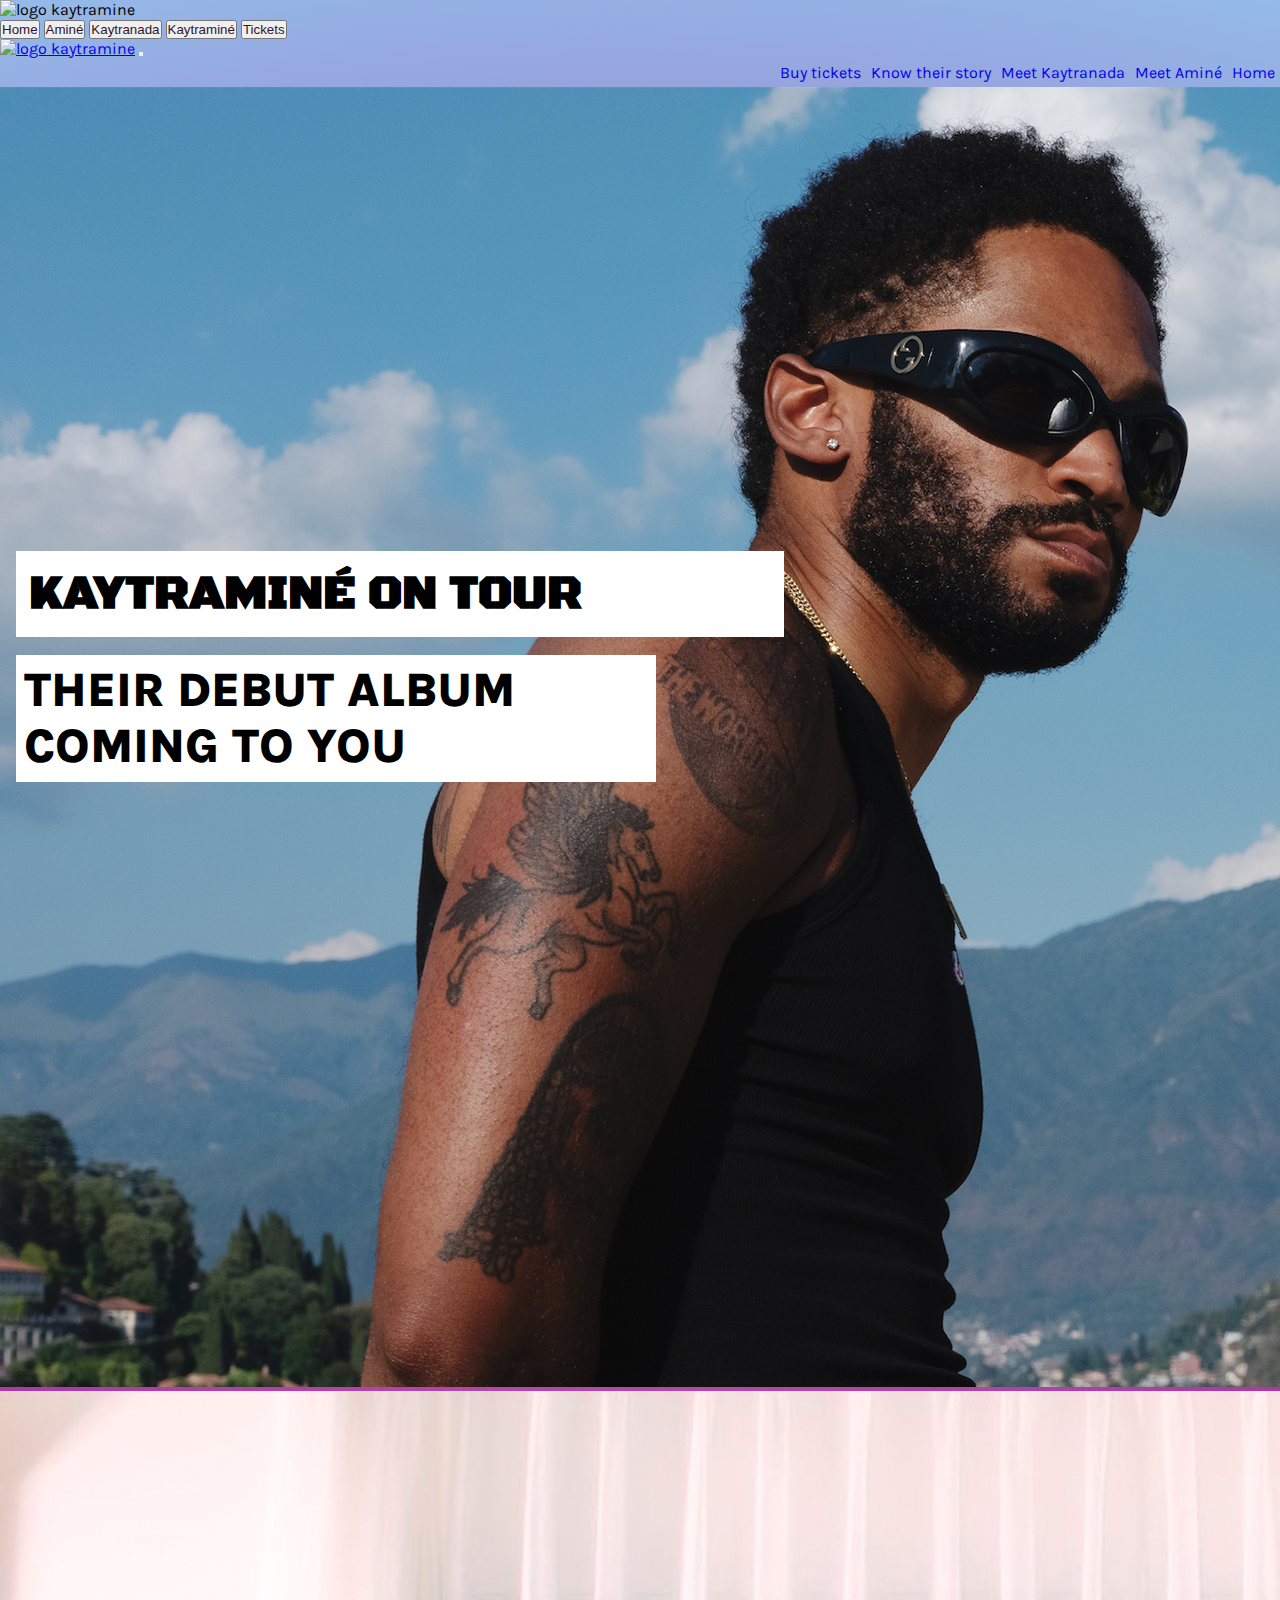
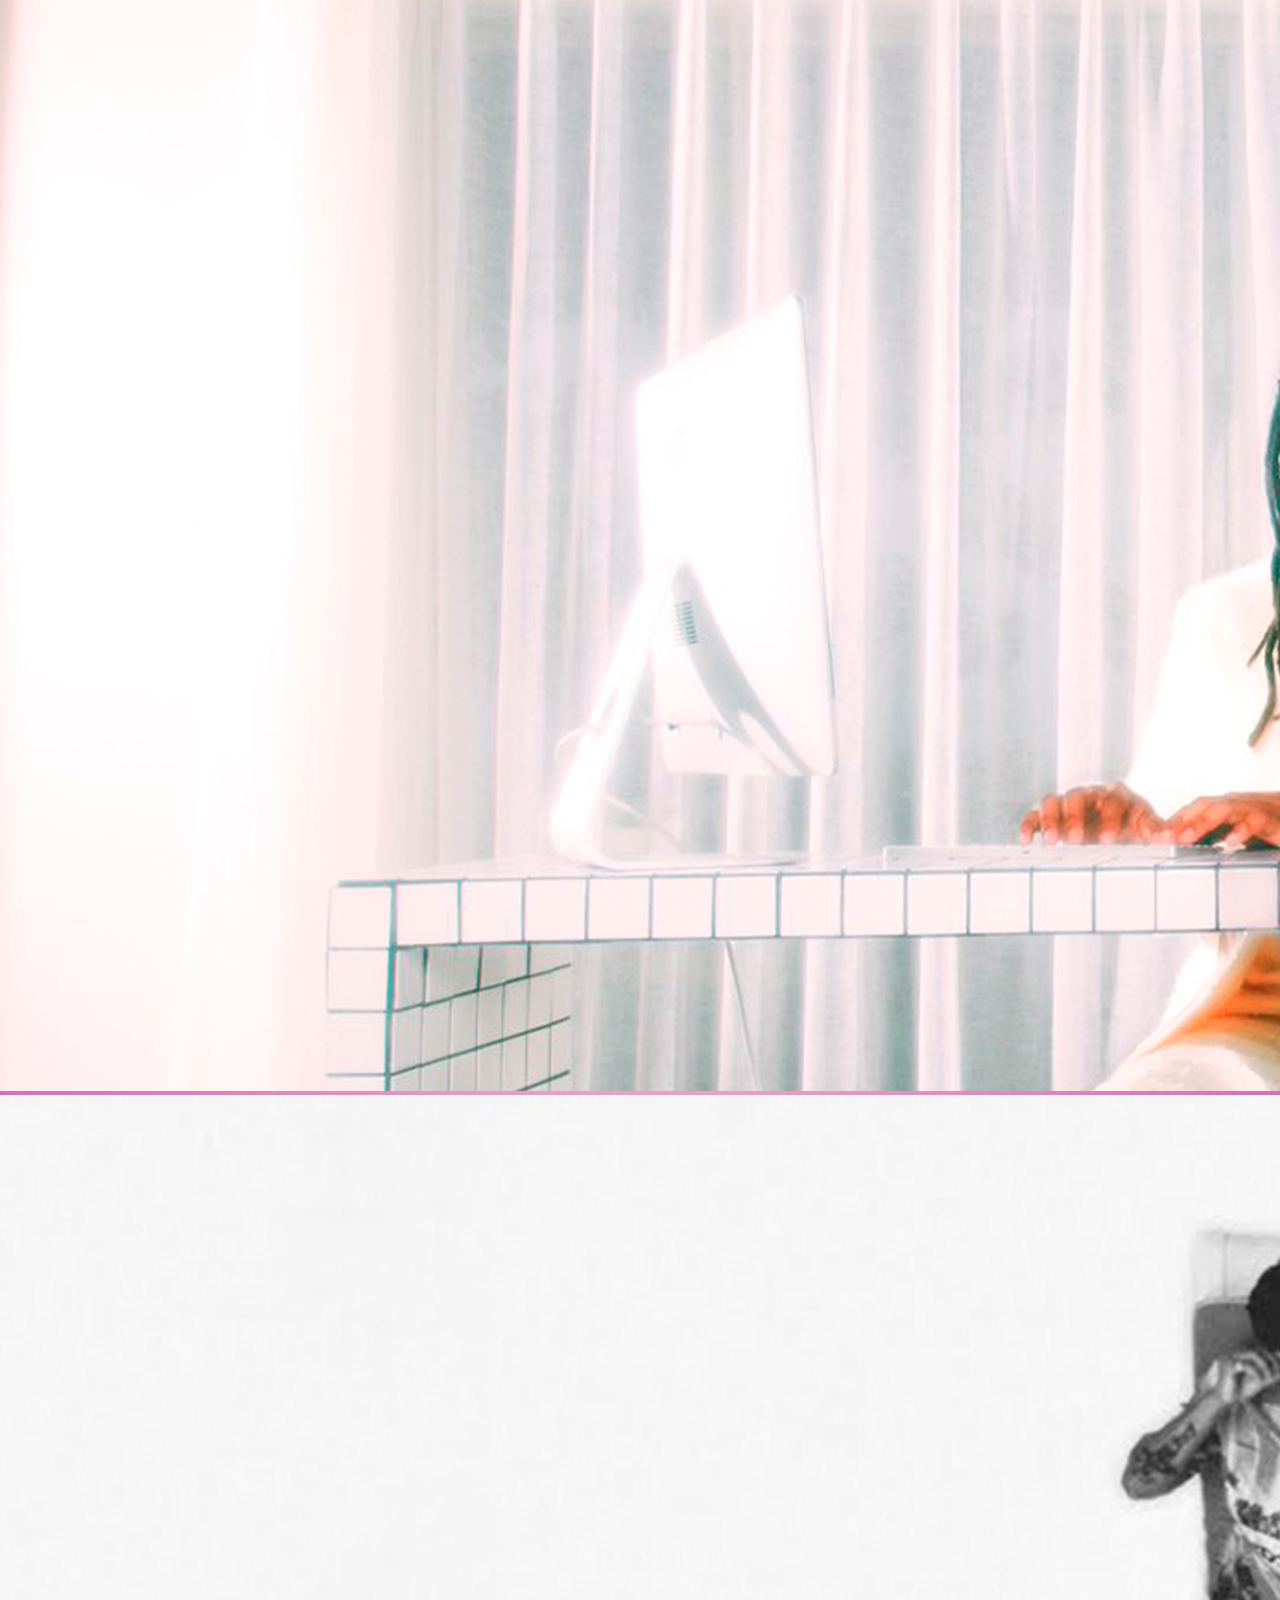
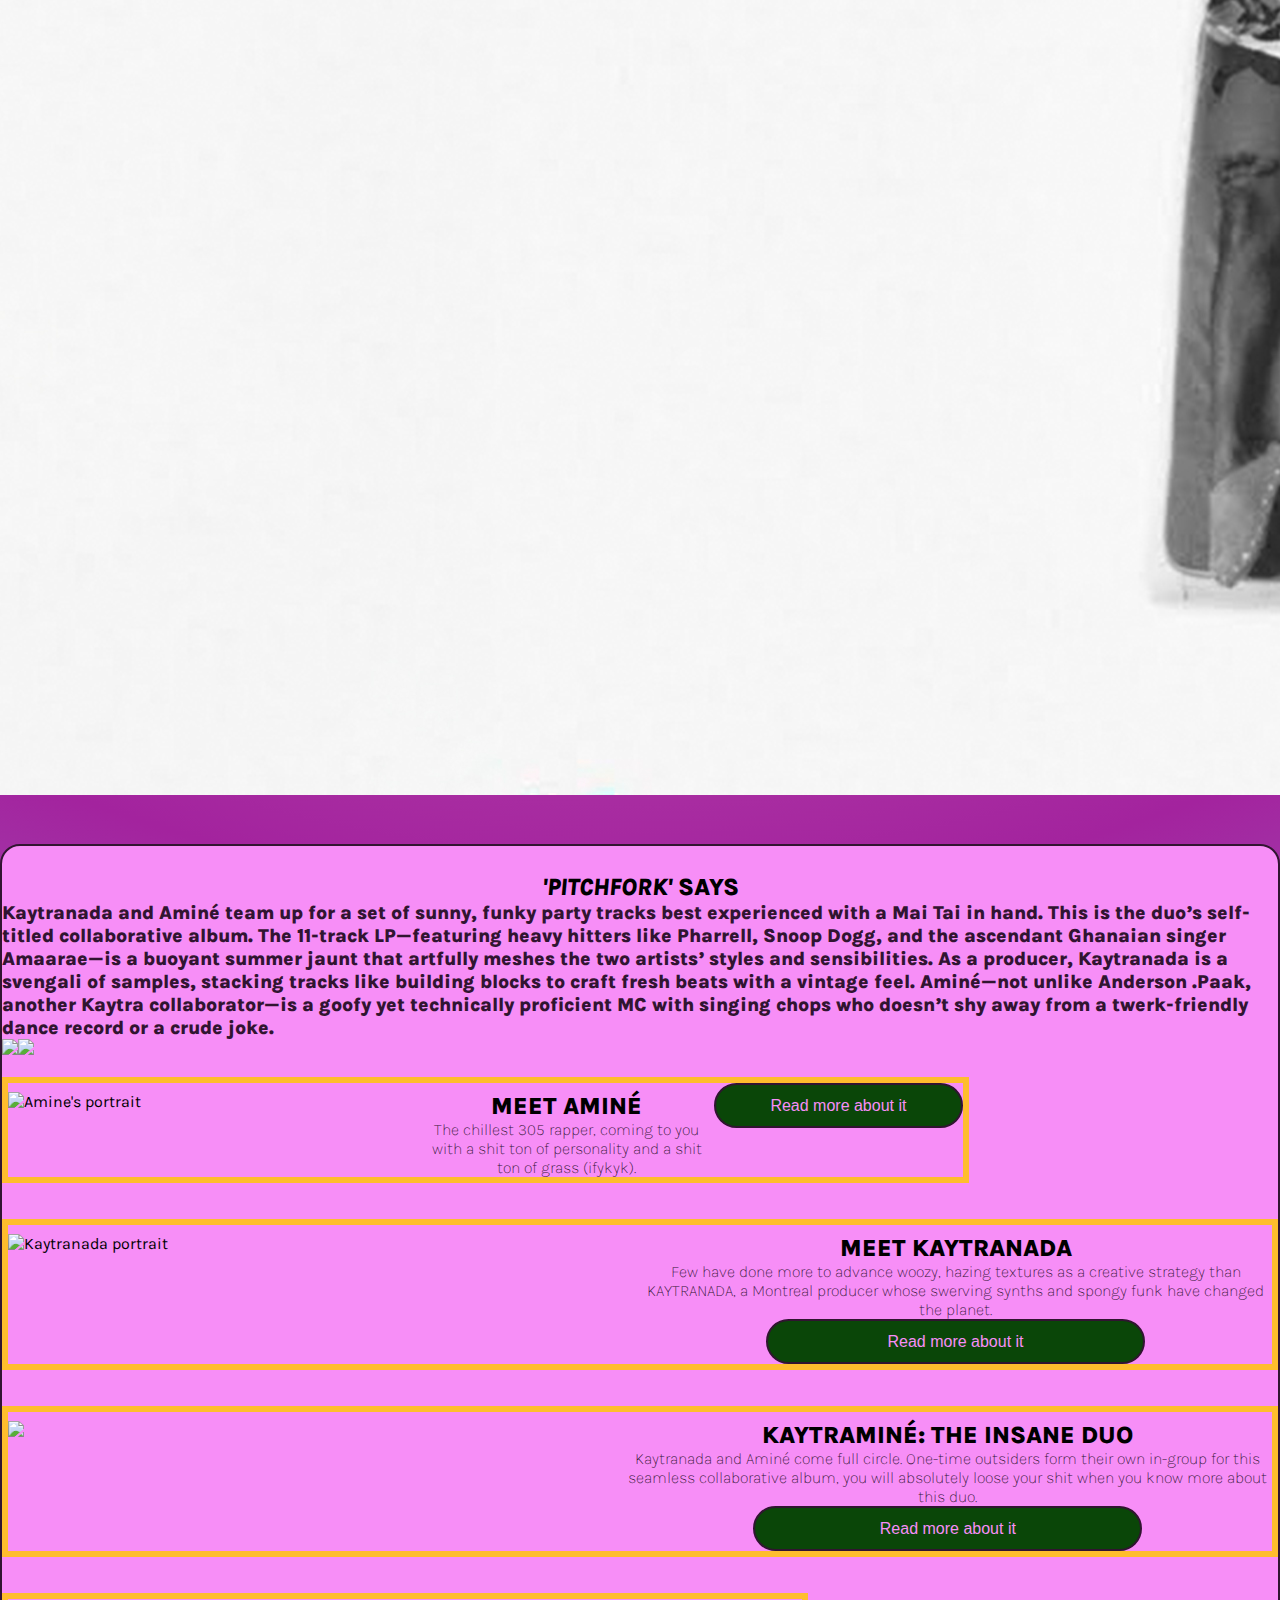
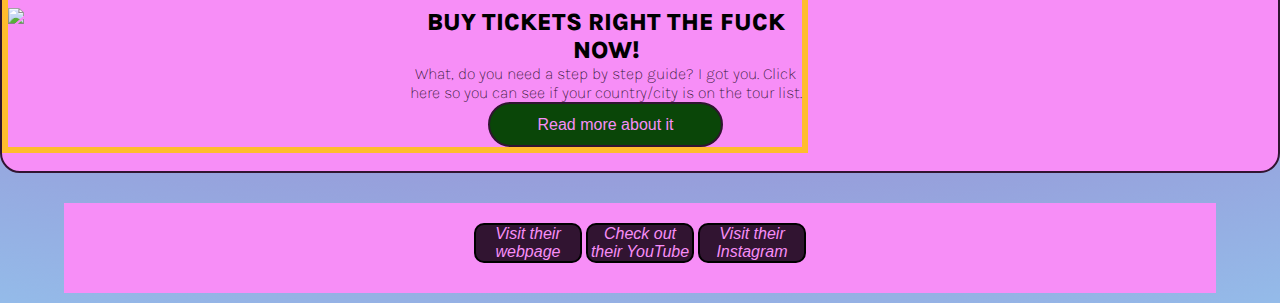
==== commit 0f7b541c: "fixed responsiveness of hero-section" ====
--- a/index.html
+++ b/index.html
@@ -89,8 +89,7 @@
             <div class="hero-section">
                 <h1 class="display-1">KAYTRAMINÉ ON TOUR</h1>
                     <article class="col-sm-12 col-xl-6">
-                        <h2 class="display-2"><strong><em>DEBUT ALBUM</em> BY KAYTRAMINÉ</strong></h2>
-                        <p>Kaytraminé  is the debut album by the duo of the same name, consisting of American rapper Aminé and Haitian-Canadian record producer Kaytranada.</p>
+                        <h2 class="display-2"><strong>THEIR DEBUT ALBUM COMING TO YOU</strong></h2>
                     </article>
             </div>
         </div>
--- a/css/styles.css
+++ b/css/styles.css
@@ -69,7 +69,7 @@
 
   .hero-section {
     position: absolute;
-    bottom: 8px;
+    bottom: 100px;
     left: 16px;
     text-align: left;
     font-size: 1.5rem;
@@ -77,8 +77,8 @@
 
   .hero-section h1 {
     background-color: white;
-    padding: 1%;
-    width: 50%;
+    padding: 1vw;
+    width: 60vw;
     font-family: Black Ops One;
     margin-top: 1vh;
     margin-bottom: 2vh;
@@ -86,15 +86,12 @@
 
   .hero-section h2 {
     background-color: white;
+    width: 50vw;
     padding: 1%;
+    font-size: 3rem;
     font-weight: 800;
     margin-top: 1vh;
     margin-bottom: 2vh;
-  }
-
-  .hero-section article p {
-    margin-top: 10px;
-    font-size: 1.2rem;
   }
 
   .discography {
